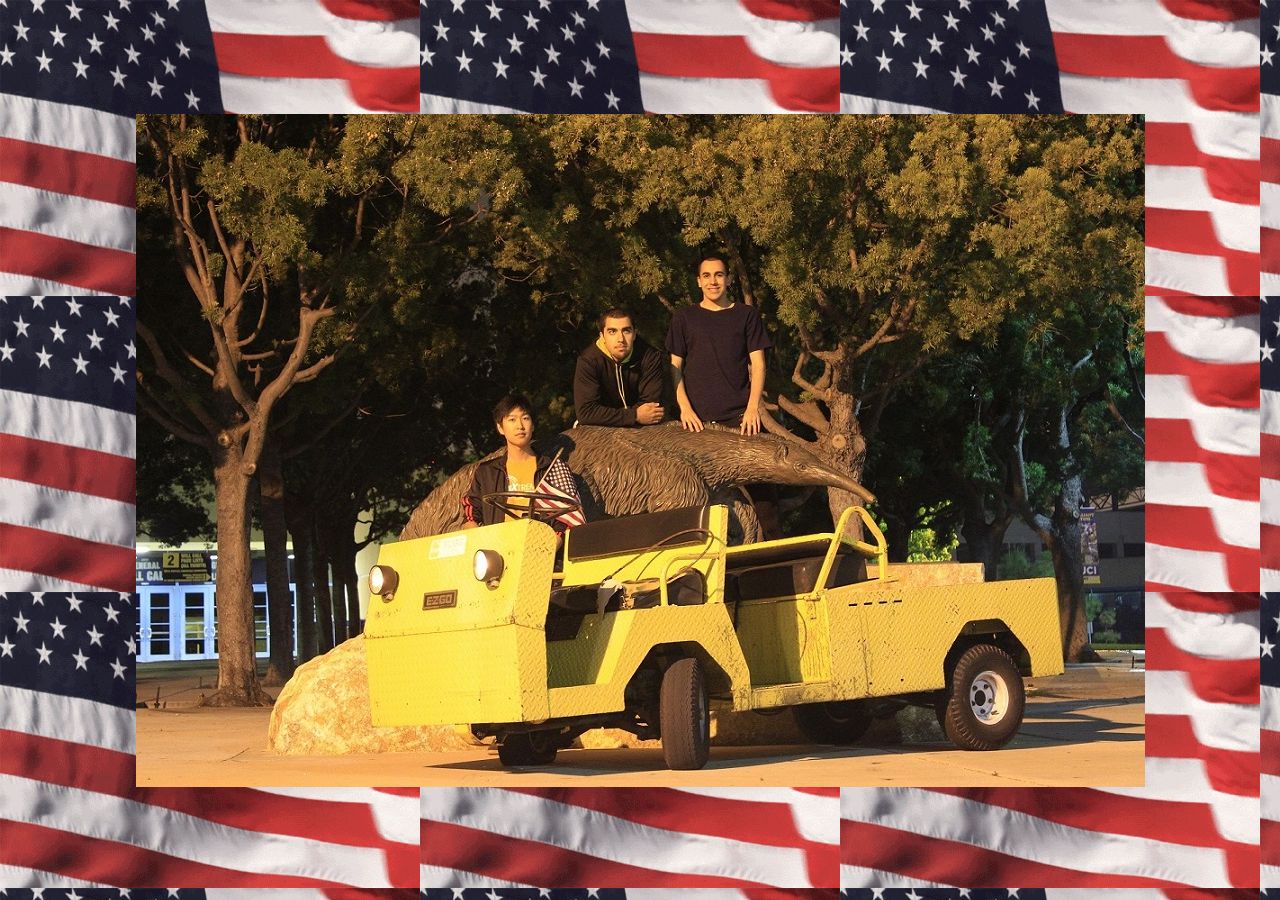
==== h.html @ 358fb2ac "was bored, so did stuff" ====
<!DOCTYPE html>
<html lang = "en">
	<head>
		<title>KEVIN "USA" WANG</title>
		<meta property="og:site_name" content='KEVIN "USA" WANG'>
		<meta property="og:title" content='KEVIN "USA" WANG'>
		<meta property="og:description" content="TWO-PLY AT UCI.
				VOTE FOR KEVIN WANG.">
		<meta property="og:image" content="http://www.votefor.wang/portrait.jpg">
		<link rel="stylesheet" href="style.css" type="text/css" media="all" />
		<script>
		  (function(i,s,o,g,r,a,m){i['GoogleAnalyticsObject']=r;i[r]=i[r]||function(){
		  (i[r].q=i[r].q||[]).push(arguments)},i[r].l=1*new Date();a=s.createElement(o),
		  m=s.getElementsByTagName(o)[0];a.async=1;a.src=g;m.parentNode.insertBefore(a,m)
		  })(window,document,'script','//www.google-analytics.com/analytics.js','ga');

		  ga('create', 'UA-60733208-2', 'auto');
		  ga('send', 'pageview');
		</script>
		<script>
		function onhover(e){
			e.setAttribute('src', 'imgs/b.jpg');
		}
		function onunhover(e){
			e.setAttribute('src', 'imgs/a.jpg')
		}
		</script>
		<style>
		.theonlythingonthepage{
			position: absolute;
			margin: auto;
			top: 0; left: 0; bottom: 0; right: 0;
		}
		.theonlythingonthepage:hover{

		}
		</style>
	</head>
	<body>
		<script type="text/javascript" src="js.js"></script>
		<script>document.body.style.backgroundImage = "url(propaganda/waving.gif)";</script>
		<img class="theonlythingonthepage" src="imgs/a.jpg" onmouseover="onhover(this)" onmouseout="onunhover(this)" ontouchstart="onhover(this)" ontouchend="onunhover(this)" onmousedown="onhover(this)" onmouseup="onunhover(this)">
	</body>
</html>
---- style.css ----
body{
	text-align: center;
	margin-top: 0em;
	background-image: url("propaganda/portrait.jpg");
	cursor: url('cursor.gif'), default;
}

.spinning{ 
    -moz-animation:0.9s rotateRight infinite linear; 
    -webkit-animation:0.9s rotateRight infinite linear; 
}

.stopspin{
	-moz-animation: 2s rotateRight 1 ease;
	-webkit-animation: 2s rotateRight 1 ease;
}

@-moz-keyframes rotateRight{
    0%{ -moz-transform:rotate(0deg); -moz-transform-origin:50% 50%; }
    100%{ -moz-transform:rotate(360deg); }
}

@-webkit-keyframes rotateRight{
    0%{ -webkit-transform:rotate(0deg); -webkit-transform-origin:50% 50%; }
    100%{ -webkit-transform:rotate(360deg); }
}

.bigcontainer{
	width: 660px;
	margin: 0 auto;
	margin-top:1.3em;
	padding: 1em;
	background-color: rgba(190,190,190,0.4);
	/*border: 0.1em solid grey;*/
}
.container{
	margin: 0 auto;
	padding-left: 1em;
	padding-right: 1em;
	padding-top:0em;
	padding-bottom:0em;
	/*width: 600px;*/
	font-family: Helvetica, Arial, sans-serif;
	color: navy;
	border: 0.3em solid red;
	background-color: white;
	background-color: rgba(190,190,190,0.5);
}
#portrait{
	width:40em;
	border-top: 0.3em solid navy;
	border-bottom: 0.3em solid navy;
	border-right: 0.3em solid red;
	border-left: 0.3em solid white;
}
#march{
}
#mymarquee{
	font-family: Impact, Charcoal, sans-serif;
}
#marqcon{
	background-color: rgba(0,0,0,0.2);
}
.para{
	background-color: rgba(255,255,255,0.5);
	font-size: 1.3em;
}
.btn {
  -webkit-border-radius: 28;
  -moz-border-radius: 28;
  border-radius: 28px;
  font-family: Arial;
  color: #ffffff;
  font-size: 1em;
  background: #747678;
  padding: 6px 6px 6px 6px;
  text-decoration: none;
}

.btn:hover {
  background: #474e52;
  text-decoration: none;
}
.foot{
	padding-top: 3px;
	background-color: rgba(200,200,200,0.9);
	font-family: Helvetica, Arial, sans-serif;
	font-size: 0.6em;
	color: 000000;
}
.simg{
	width:15em;
	margin:1em;
}
/*
#whitespace{
	background-color:white;
	padding:0;
	margin-left:0;
	margin-right:0;
	height:1em;
}
*/
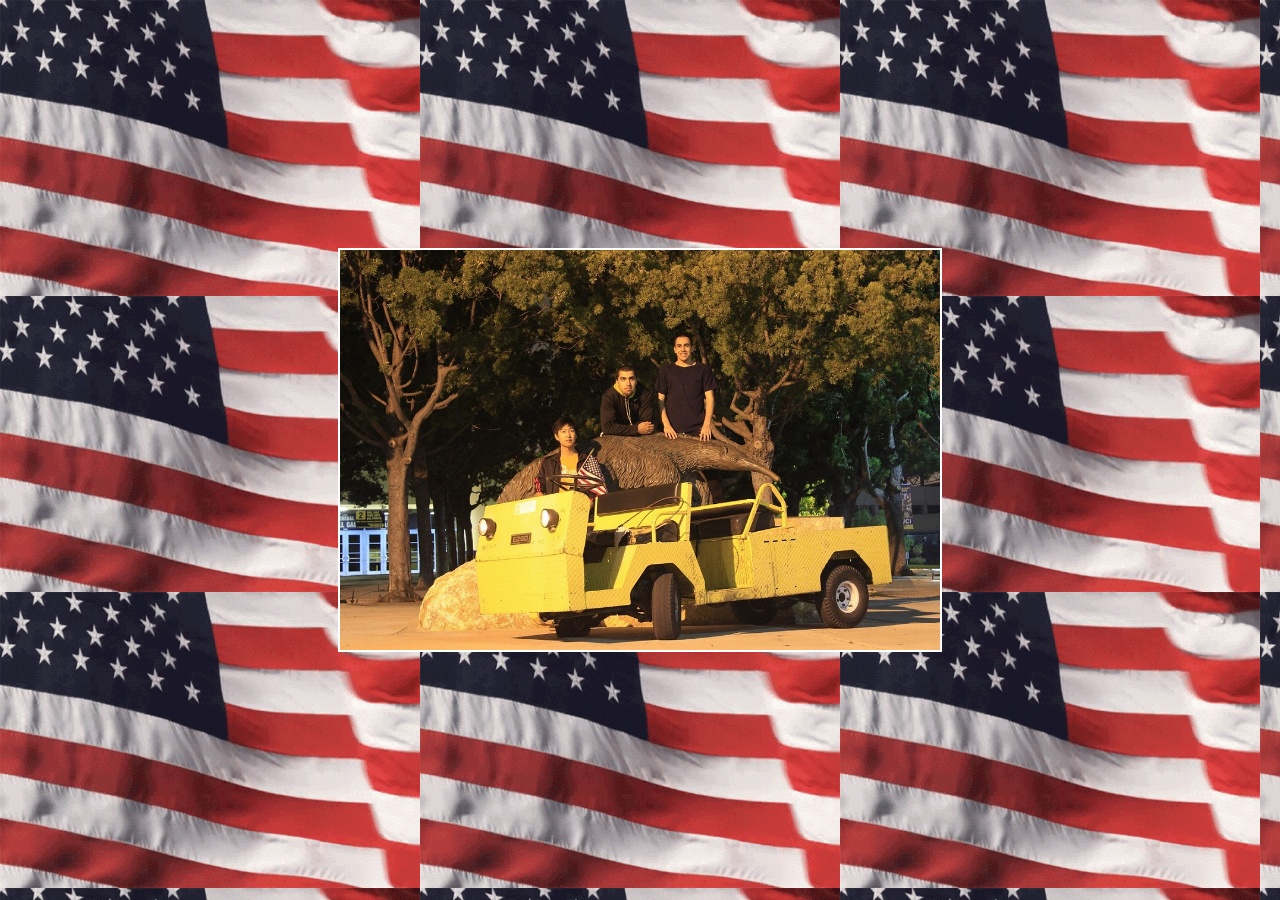
==== commit 611e9b03: "aestheticized" ====
--- a/h.html
+++ b/h.html
@@ -29,7 +29,9 @@
 		.theonlythingonthepage{
 			position: absolute;
 			margin: auto;
+			height:400px;
 			top: 0; left: 0; bottom: 0; right: 0;
+			border: 2px solid white;
 		}
 		.theonlythingonthepage:hover{
 
